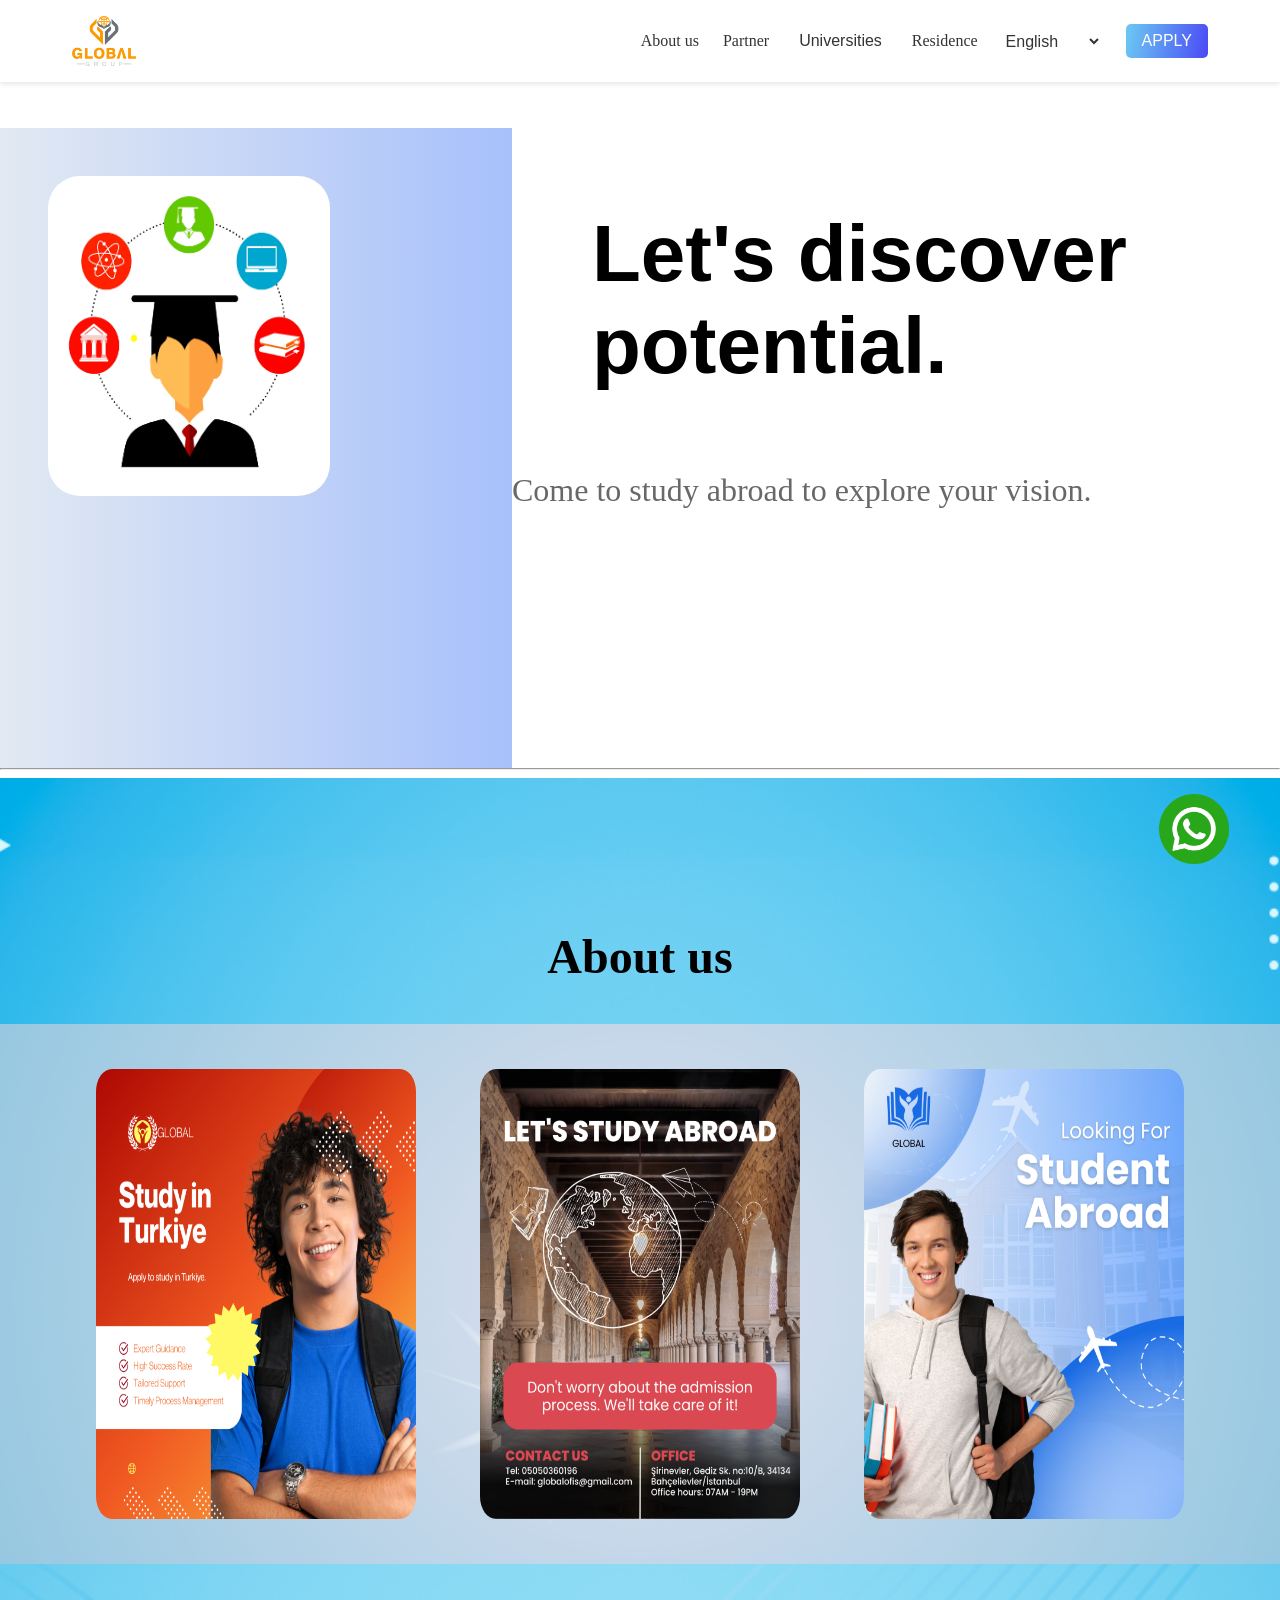
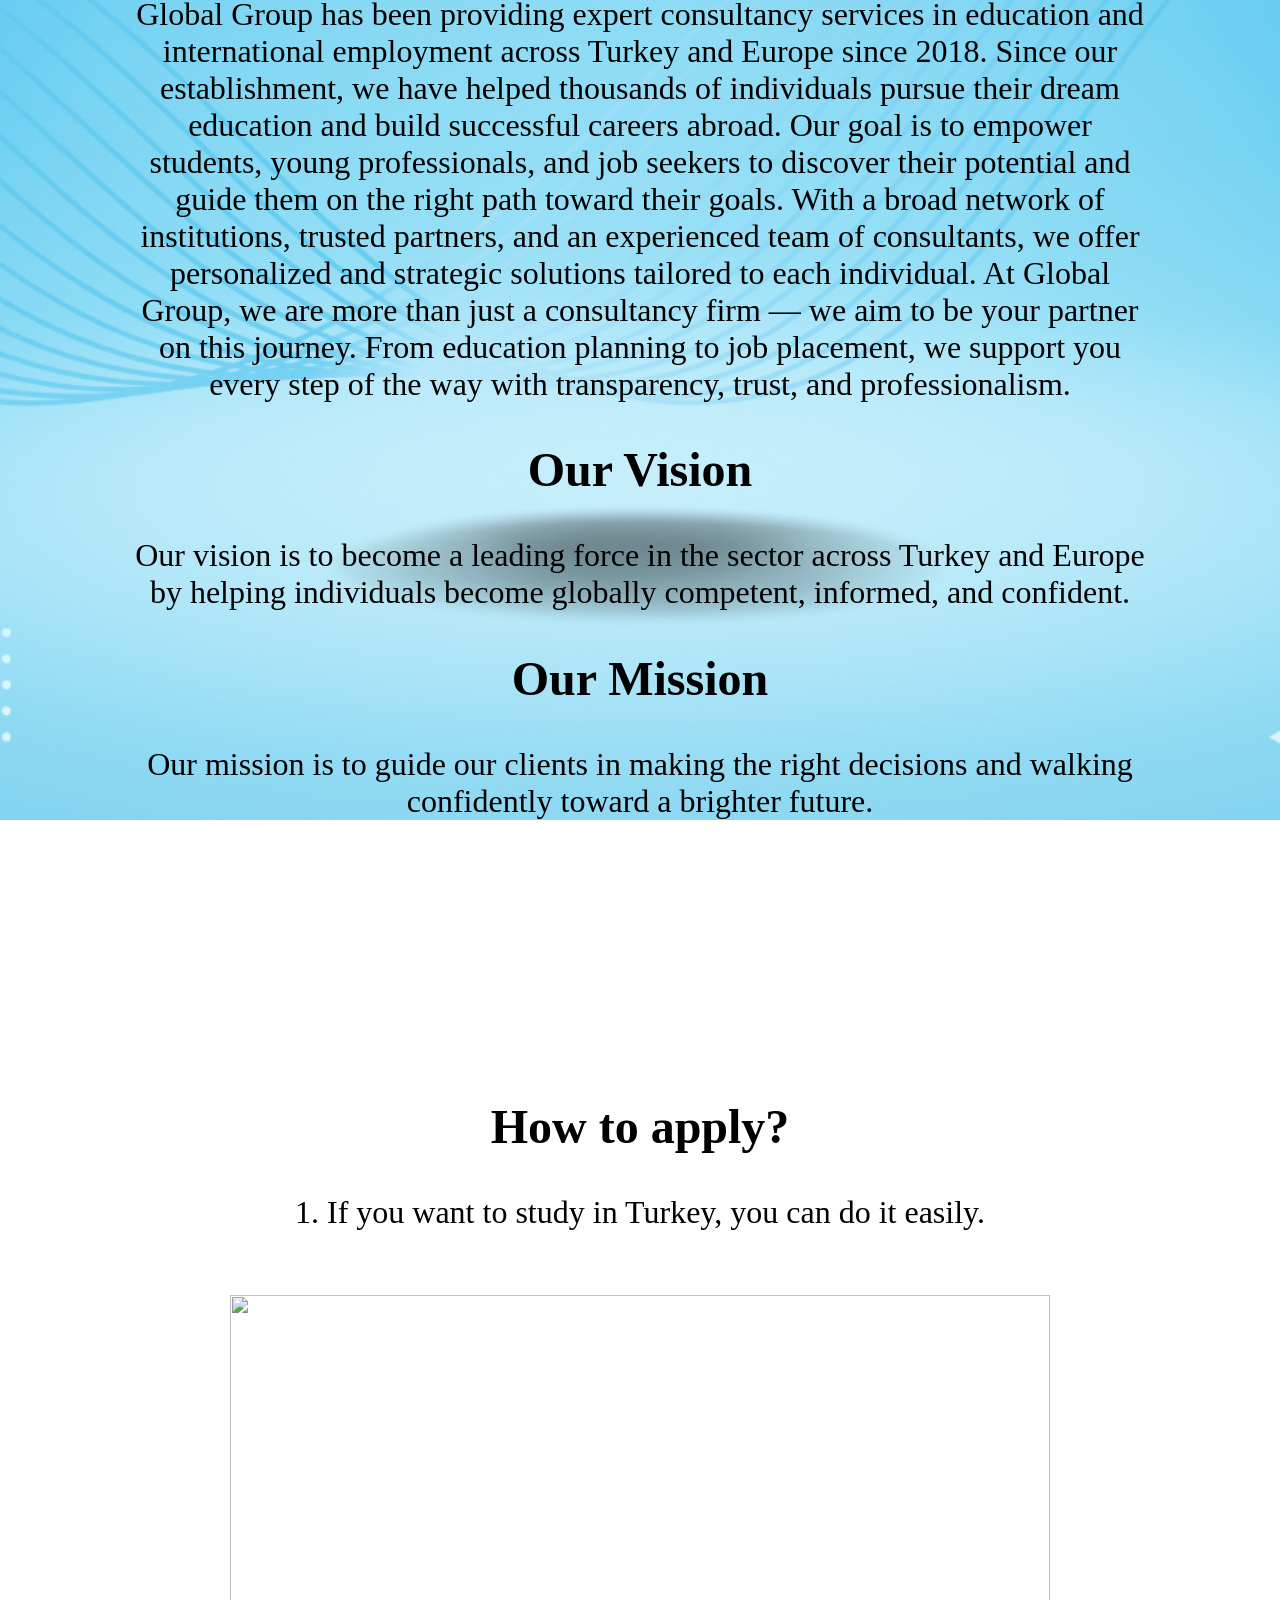
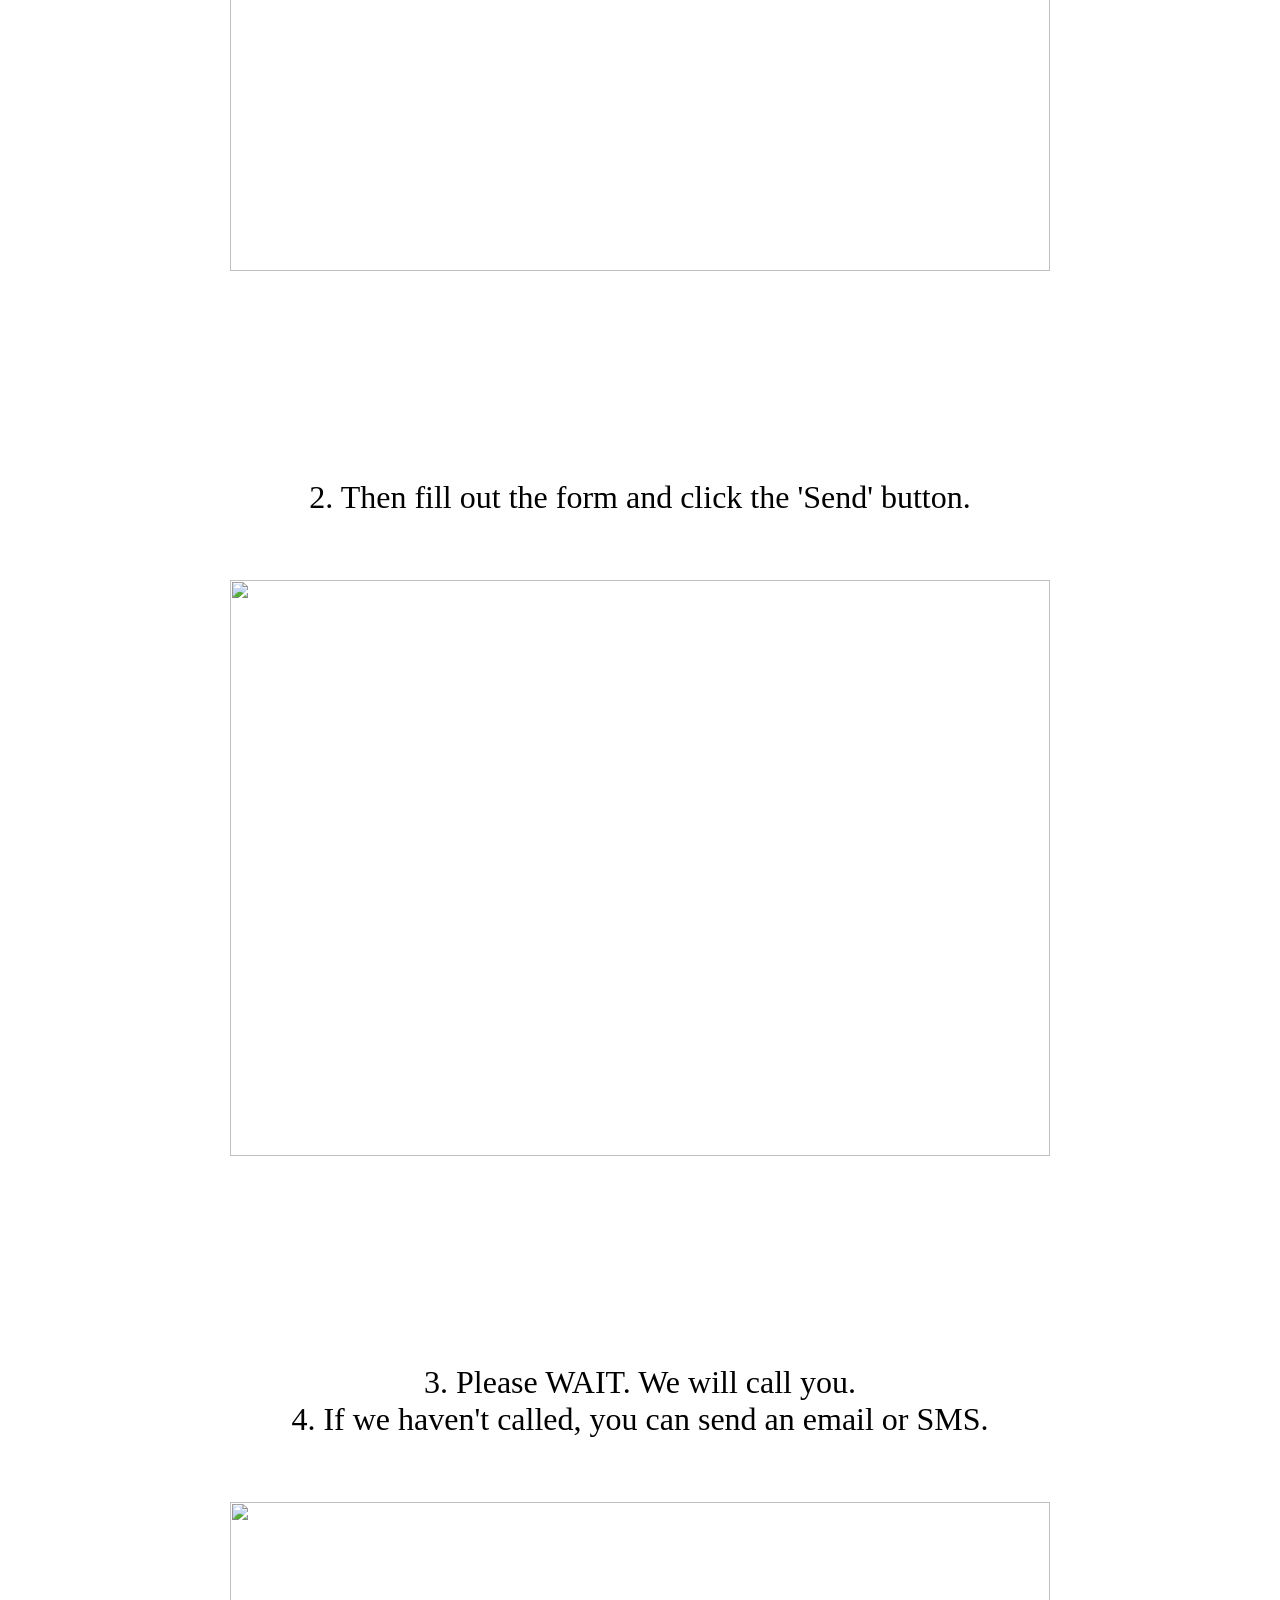
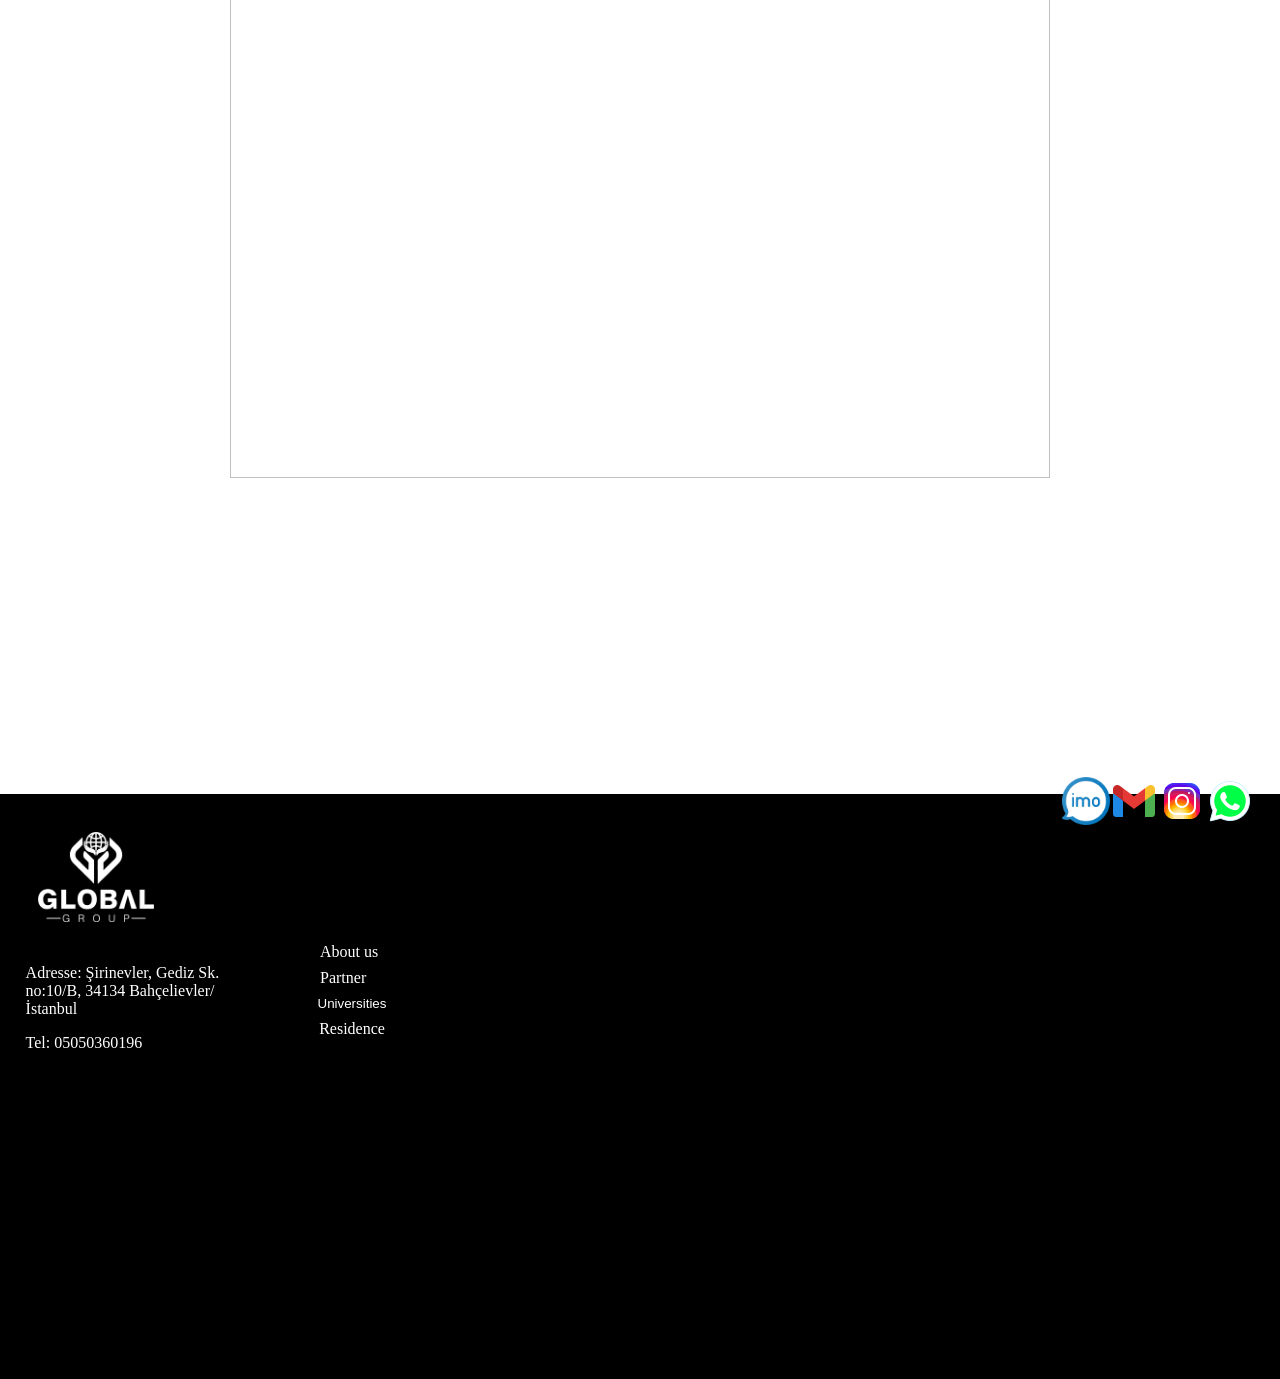
==== index.html @ 221c9076 "Add files via upload" ====
<!DOCTYPE HTML5>
<html>
    <head>
        <meta charset="utf-8">
        <meta name="author" content="JELALLETDIN">
        <meta name="description" content="Turkdaki okuwlar">
        <meta name="keywords" content="Turkdaki okuwlar. tassyklanyan okuwlar">
        <meta name="viewport" content="width=device-width, initial-scale=1.0">
       <title> GLOBAL</title>
       <link rel="icon" type="image/jpg" href="RENKLİ.png">
       <link rel="stylesheet" href="index.css">
        <style>
            
        </style>
</head>
<body>
    <nav>
        <div class="nav-container">
            <div class="logo">
                <a href="index.html"><img src="RENKLİ.png" alt="Logo"></a>
            </div>
            <button class="menu-toggle" onclick="toggleMenu()">&#9776;</button>
            <div class="nav-links" id="navLinks">
                <a href="#aboutUs" data-i18n="about">About us</a>
                <a href="partner.html" data-i18n="partner">Partner</a>

                <div class="dropdown">
                    <button id="uniButton" data-i18n="Universities">Universities</button>
                    <div class="content">
                       <a href="uniler.html" id="uni" data-i18n="all">ALL</a>
                  <a href="approvedUni.html" id="uni" data-i18n="approvedUni">Approved University</a>  
                    </div>
                  
                </div>
                



                <a href="ikamet.html" data-i18n="residence">Residence</a>
                <select id="langs">
                    <option value="en" >English</option>
                    <option value="ru">Русский</option>
                    <option value="tu">Turkmençe</option>
                    <option value="tr">Türkçe</option>
                </select>
                <a href="dannyyknopka.html"><button class="button" data-i18n="apply">APPLY</button></a>
            </div>
        </div>
    </nav>
        <main>
            <div id="article">
                <img src="52355.png" alt="" id="photoArticle">
            </div> 
            <div id="aside">
                <h2 id="mainText" data-i18n="mainText">Let's   discover potential. </h2>
                <p id="mainP" data-i18n="mainP">Come to  study abroad  to explore your vision.  </p>
            </div>
            
            <hr >
            <section id="aboutUs">
                <br><br><br>
                
           <p><h1 data-i18n="about">About us</h1></p>
          <div class="fotoDiv">
            <img src="aboutF.png"alt="aboutF" class="aboutF" id="aboutF1">
            <img src="MainF.png" alt="aboutF" class="aboutF" id="aboutF2">
            <img src="aboutF2.png" alt="aboutF" class="aboutF" id="aboutF3">
        
        </div> 
              
        <div style="margin-left: 10%; margin-right: 10%;" id="calibri" >
            <p data-i18n="aboutT">Global Group has been providing expert consultancy services in education and international employment across Turkey and Europe since 2018. Since our establishment, we have helped thousands of individuals pursue their dream education and build successful careers abroad.

            Our goal is to empower students, young professionals, and job seekers to discover their potential and guide them on the right path toward their goals. With a broad network of institutions, trusted partners, and an experienced team of consultants, we offer personalized and strategic solutions tailored to each individual.
            
            At Global Group, we are more than just a consultancy firm — we aim to be your partner on this journey. From education planning to job placement, we support you every step of the way with transparency, trust, and professionalism.  
                </p> 
                 <p><h1 data-i18n="vision">Our Vision</h1></p>
                  <p data-i18n="visionT">Our vision is to become a leading force in the sector across Turkey and Europe by helping individuals become globally competent, informed, and confident.</p>
                  <p><h1 data-i18n="mission">Our Mission</h1></p>
                 <p data-i18n="missionT"> Our mission is to guide our clients in making the right decisions and walking confidently toward a brighter future.</p>
        </div>
    
            </section>

            <section id="How">
                <br><br><br>
                <p><h1 data-i18n="How">How to apply?</h1></p>
                   
             <div >
                <h7 style="margin-left: 10%; margin-right: 10%;" data-i18n="HowH1">1. If you want to study in Turkey, you can do it easily. </h7>
                    <img src="Снимок экрана (145).png" alt="" class="howImages">
                    <h7 style="margin-left: 10%; margin-right: 10%;" data-i18n="HowH3">2. After you need to fill the blank, and click the button "Send".</h7>
                    <img src="Снимок экрана (146).png" alt="" class="howImages">
                    <h7 style="margin-left: 10%; margin-right: 10%;" data-i18n="HowH4">3. After please WAIT. We will call.</h7>
                   <br> <h7 style="margin-left: 10%; margin-right: 10%;" data-i18n="HowH5">4. If we have not called you can send an email or sms.</h7>
                    <img src="Снимок экрана (147).png" alt="" class="howImages">
        </div>
         
                 </section>


         
            <a href="https://wa.me/+905520938903" class="whatsapp"><img src="whatsapp.png" alt="whatsapp"></a>    
        </main>
        <br><br><br><br><br><br>

        <footer>
            <div id="footerDiv">
                <img src="BEYAZ.png" alt="logo" id="akLogo">
                <span id="footerAdres">
                   <p data-i18n="adresse">Adresse: Şirinevler, Gediz Sk. no:10/B, 34134 Bahçelievler/İstanbul</p> 
                  Tel: 05050360196
                </span>

                <span id="footerSpan">

                    <a href="#aboutUs" class="footera" data-i18n="about">About us</a>
                    <a href="partner.html" class="footera" data-i18n="partner">Partner</a>

                    <div class="dropdown2">
                    <button id="uniButton2" data-i18n="Universities">Universities</button>
                    <div class="content2">
                       <a href="uniler.html" id="uni2" data-i18n="all"> ALL</a>
                       <br>
                  <a href="approvedUni.html" id="uni2" data-i18n="approvedUni"> Approved Uni</a>  
                    </div>
                  
                </div>
                

                <a href="ikamet.html" data-i18n="residence" id="ikamet">Residence</a>
                </span>

                
                
                <span id="swyaz">
                   <a href="https://imo.onelink.me/1MBm?pid=QR_code&af_dp=imo%3A%2F%2Fprofile.user%2FAAAAAAAAAAAAAAAAAAAAAKFSjQjITo5U5541v7slnnhxY-oopTs0f9M8zmaS2qv-%2Fscene_qr_code/qr_code_link"><img src="imo.png" alt="imo" id="imo"></a> 
                   <a href="mailto:globalgroupofis@gmail.com"><img src="icons8-gmail-48.png" alt="gmail">  </a>  
                    <a href="https://www.instagram.com/berjanow"><img src="icons8-instagram-48.png" alt="instagram"></a> 
                     <a href="https://wa.me/+905520938903"><img src="icons8-whatsapp-48.png" alt="whatsapp"></a>
   
                </span>
   
            </div>
                
            
        </footer> 
 
        <script>
            function toggleMenu() {
                document.getElementById('navLinks').classList.toggle('show');
            }
        </script>
        <script>
            // ✅ Dropdown menu работает на телефоне и ПК
            
            // Главное меню
            function toggleMenu() {
              document.getElementById('navLinks').classList.toggle('show');
            }
            
            // Университеты в header
            const uniButton = document.getElementById("uniButton");
            const uniContent = document.querySelector(".dropdown .content");
            
            uniButton.addEventListener("click", function (e) {
              e.stopPropagation(); // не закрывать сразу
              uniContent.classList.toggle("show");
              uniButton.querySelector(".arrow").classList.toggle("rotated");
            });
            
            document.addEventListener("click", function (e) {
              if (!e.target.closest(".dropdown")) {
                uniContent.classList.remove("show");
                uniButton.querySelector(".arrow").classList.remove("rotated");
              }
            });
            
            // Университеты в footer
            const uniButton2 = document.getElementById("uniButton2");
            const uniContent2 = document.querySelector(".dropdown2 .content2");
            
            uniButton2.addEventListener("click", function (e) {
              e.stopPropagation();
              uniContent2.classList.toggle("show");
              uniButton2.querySelector(".arrow").classList.toggle("rotated");
            });
            
            document.addEventListener("click", function (e) {
              if (!e.target.closest(".dropdown2")) {
                uniContent2.classList.remove("show");
                uniButton2.querySelector(".arrow").classList.remove("rotated");
              }
            });
            </script>
        
        <script src="index.js"></script>

       
    </body>
</html>
---- index.css ----
*{
    box-sizing: border-box;
}
html{
    scroll-behavior:initial;
}

body{
    margin: 0;
    padding: 0;
    background-color: hsl(0, 0%, 100%);
   
}

                            /*HEADER*/
header{
    width: 30%;
    height: 15%;
    float: left;
    color: black;
    padding-top: 0;
}   
.headerdiv{
    width: 30%;
    padding: 1em;
    float: left;
    height: 100%;
}
#logoR{
    height: 100%;
    width: 50%;
    margin-left:  5%;
}

.headerdiv a{
    color: black;
    text-decoration: none;
    font-weight: 600;
    cursor: alias;
}

/*NAV*/
nav {
    position: fixed;
    top: 0;
    width: 100%;
    z-index: 1000;
    background-color: white;
    box-shadow: 0 2px 5px rgba(0,0,0,0.1);
}.nav-container {
display: flex;
justify-content: space-between;
align-items: center;
padding: 1em 2em;
max-width: 1200px;
margin: auto;
}

.logo img {
height: 50px;
}

.nav-links {
display: flex;
align-items: center;
gap: 1.5em;

}
                           
.nav-links :hover{
text-decoration: underline;
    font-weight: 600;
    cursor: pointer;
    color: black;
                        }
                    
.nav-links a, .nav-links select, .nav-links button {
font-size: 1em;
font-weight: 500;
text-decoration: none;
background: none;
border: none;
cursor: pointer;
color: #333;
}
                    
.nav-links .button {
padding: 0.5em 1em;
background: linear-gradient(100deg, #6bcaf3, #4a4af5);
color: white;
border-radius: 5px;
transition: all .5s linear;
}
.nav-links .button:hover{
  transform: scale(1.1);
  background:linear-gradient(100deg, hsl(130, 96%, 74%), hsl(120, 95%, 62%));
  
}
                    
.menu-toggle {
display: none;
font-size: 2em;
background: none;
border: none;
cursor: pointer;

}
 
.navdiv{
    width: 70%;
    padding: 2%;
    padding-top: 1%;
    float: left;
    height: 100%;
} 
.dropdonw{
    display:inline-block;
   
}
.dropdown:hover{
    text-decoration: underline;
    font-weight: 600;
    cursor: pointer;
    color: black;
}
.content{
   display: none;
    background-color: #000000a5;
    text-align: center;
    gap: 10px;
    position: absolute;
    left: 0;

    font-family: 'Gill Sans', 'Gill Sans MT', Calibri, 'Trebuchet MS', sans-serif;
    padding: 2vh;
   
   width: 100vw; 
}
.dropdown:hover .content{
    display: flex;
    flex-direction: column;
}

#uni{
    color: hsl(0, 0%, 100%);
    text-decoration: none;
}
#uni:hover{
    background-color: #333;
  }
  
#langs{
    text-decoration: none;
    border: 0;
    background-color: white;
  
}



 


                        /*MAIN*/
main{
    padding-top: 10%;
   
}
#article{
    background:linear-gradient(90deg, hsl(215, 41%, 92%), hsl(222, 91%, 82%));
width:40%;
    height:40em;
   border-style: solid;
   border: 1px;
   float: left;  
   animation-name:slideRight;
   animation-duration: 1.5s;
}
@keyframes slideRight{
    from{transform: translateX(-95%);}
}
#photoArticle{
    width: 55%;
    height: 50%;
    margin: 3em;
    border-radius: 2em;
}




#aside{
    width: 60%;
    height: 40em;
    border-style: solid;
    border: 1px;
    float: left;
    animation-name:slideLeft;
    animation-duration: 1.5s;
}
@keyframes slideLeft{
    from{transform: translateX(95%);}
}
#mainText{
    font-family:Arial, Helvetica, sans-serif;
    font-weight:bolder;
    font-size: 5em;
    margin: 1em;

}
#mainP{
      font-size: 2em;
   
    color: rgb(105, 104, 104);
}
#aboutUs{
    font-size:xx-large;
    font-weight: bolder;
    text-align: center;
     background-image: url('divArka.png');
  background-size: cover;
  background-repeat: no-repeat;
  background-position: center;

    
 
}

.fotoDiv{
  display: flex;
  flex-direction: row;
  width: 100%;
  height: 60vh;
  justify-content: center;
  align-items: center;
  gap: 5%;
  background-image: url('divFArka.png');
  background-size: cover;
  background-repeat: no-repeat;
  background-position: center;

}
.aboutF{
  width: 25%;
  height: 50vh;
  border-radius: 5%;
  animation: foto ease;
  animation-timeline: view();
  animation-range:entry 0% cover 28%;
  animation-iteration-count: 1;
  
}
@keyframes foto{
  0%{
    opacity: 0;
    transform:scale(0.5);
  }
  33%{
    opacity: 0.2;
    transform: scale(0.65);
  }
  67%{
    opacity: 0.45;
    transform: scale(0.75);
  }
  100%{
    opacity: 1;
    transform: scale(1);
  }
}


#calibri{
    font-family:Calibri;
    font-weight: 300;
}
#How{
   
    font-size:xx-large;
    font-weight: bolder;
    text-align: center;
    margin-top: 10%; 
    font-family:Calibri;
    font-weight: 300;

}
.howImages{
    margin: 5%;
    width: 80%;
   
}
.whatsapp{
    position: fixed;
    bottom: 4%;
    right: 4%;
    z-index: 999;
    cursor: pointer;
    font-size: xx-large;
    
}
.whatsapp img{
    width: 70px;
    height: 70px;
}

/*FOOTER*/
footer{
    background-color: hsl(0, 0%, 0%);
   min-height: 65vh;
  }
  #footerDiv{
     height: 40vh;
     display: flex;
     flex-direction: column;
  }
  
  #akLogo{
     width: 9%;
     height: 30%;
     margin-top: 3%;
     margin-left: 3%;
    
  }
  #footerAdres{
     display:flex;
     flex-direction: column;
     color: white;
     width: 20vw;
     padding: 2%;
     height: 20vh;
  }
  #footerSpan{
     width: 15vw;
     display: flex;
     flex-direction: column;
     gap: 8px;
     align-items: center;
     position: relative;
     left: 30vw;
     bottom: 15vh;
  }
  .footera{
    color: white;
    text-decoration: none;
    width: 25vw;
    display: block;
  }
  .footera:hover{
     text-decoration: underline;
  }
  .dropdonw2{
    display:inline-block;
   
}
.dropdown2:hover{
    text-decoration: underline;
    font-weight: 600;
    cursor: pointer;
    color: black;
}
.content2{
  display: none;
  background-color: hsl(0, 0%, 100%);
  text-align: center;
  gap: 10px;
  position: absolute;
  left: -30vw;
  font-family: 'Gill Sans', 'Gill Sans MT', Calibri, 'Trebuchet MS', sans-serif;
  padding: 2vh;
 
 width: 100vw; 
}
.dropdown2:hover .content2{
    display: flex;
    flex-direction: column;
}

#uni2{
    color: hsl(0, 0%, 0%);
    text-decoration: none;
}
#uni2:hover{
    font-weight: 400;
    background-color: #797676;
}
#uniButton2{
    background-color: hsl(0, 0%, 0%);
    border-style: none;
    color: hsl(0, 0%, 100%);
    position: relative;
    right: 10vw;
}

#ikamet{
  position: relative;
  right: 10vw;
  color: hsl(0, 0%, 100%);
  text-decoration: none;
}
#ikamet:hover{
  text-decoration: underline;
}
  #swyaz{
    display: flex;
    justify-content: space-around;
    justify-content:end;
    margin-right: 2%;
    margin-bottom: 2%;
    position: relative;
    bottom:110%;
  }
  #swyaz a:hover{
    background-color: hsl(258, 87%, 97%);
  }
  #imo{
    width: 48px;
    height: 48px;
  }
  





 @media (max-width: 768px) {
    .menu-toggle {
        display: block;
    }

    .nav-links {
        display: none;
        position: absolute;
        top: 100%;
        left: 0;
        width: 100%;
        background: white;
        flex-direction: column;
        align-items: center;
        gap: 1em;
        padding: 1em 0;
        box-shadow: 0 4px 10px rgba(0,0,0,0.1);
    }

    .nav-links.show {
        display: flex;
    }
    .arrow {
        display: inline-block;
        margin-left: 0.5em;
        transition: transform 0.3s ease;
      }
      
      .arrow.rotated {
        transform: rotate(180deg);
      }
      
      /* Анимация выпадения */
      .dropdown .content,
      .dropdown2 .content2 {
        transition: all 0.3s ease;
        transform-origin: top;
      }
      
      .dropdown .content.show,
      .dropdown2 .content2.show {
        display: block;
        transform: scaleY(1);
      }
      /* Стиль выпадающего блока */
      .dropdown .content,
      .dropdown2 .content2 {
        background: rgb(143, 143, 143);
        border-radius: 8px;
        box-shadow: 0 4px 12px rgba(0, 0, 0, 0.1);
       
        padding: 0.5em 1em;
        width: 100%;
        max-width: 300px;
        text-align: left;
        position: relative;
        left: 7vw;
        text-decoration: none;
      }
    
    /* Стили для ссылок внутри выпадающего блока */
    .dropdown .content a,
    .dropdown2 .content2 a {
      display: block;
      padding: 0.5em 0;
      color: #010101;
      text-decoration: none;
      font-weight: 500;
    
    }
    
    .dropdown .content a:hover,
    .dropdown2 .content2 a:hover {
      color: #0066cc;
       background-color: #626262;
    }
    
    /* Иконка стрелки */
    .arrow {
      margin-left: 0.5em;
      transition: transform 0.3s ease;
    }
    
    .arrow.rotated {
      transform: rotate(180deg);
    }
    #uniButton2{
      position: relative;
      left:0vw;
    }
    


/*MAIN*/
main {
    padding-top: 25%;
  }

  #article, #aside {
    width: 100%;
    height: auto;
    float: none;
  }

  #photoArticle {
    width: 80%;
    height: auto;
    margin: 1em auto;
  }

  #mainText {
    font-size: 2em;
    text-align: center;
  }

  #mainP {
    font-size: 1.2em;
    padding: 0 1em;
    text-align: center;
  }

  .fotoDiv{
    display: flex;
    flex-direction: column;
    height:  60vh;
    
  }
  #aboutF2{
    height: 50vh;
    width: 70vw;
  }
  #aboutF1{
    display: none;
  }
  #aboutF3{
    display: none;
  }

  .howImages {
    width: 100%;
    height: auto;
  }
 #ikamet{
    position: relative;
    left: 0;
    
  }
  #ikamet:hover{
    text-decoration: underline;
  }

  #footerDiv { height: auto; display: flex; flex-direction: column; align-items: center; text-align: center; }

  #akLogo { width: 40%; height: auto; margin: 0 auto; }
  
  #footerAdres, #footerSpan { width: 100%; text-align: center; position: static; padding: 0; }
  
  .footera { color: white; text-decoration: none; display: block; padding: 0.5em; }
 
  .footera:hover { text-decoration: underline; }
  
  #swyaz { display: flex; flex-direction: row; justify-content: center; align-items: center; flex-wrap: wrap; gap: 1em; margin-top: 1em; }
  
  #imo { width: 48px; height: 48px; }
  
  .whatsapp img { width: 50px; height: 50px; } 
                                           
 }
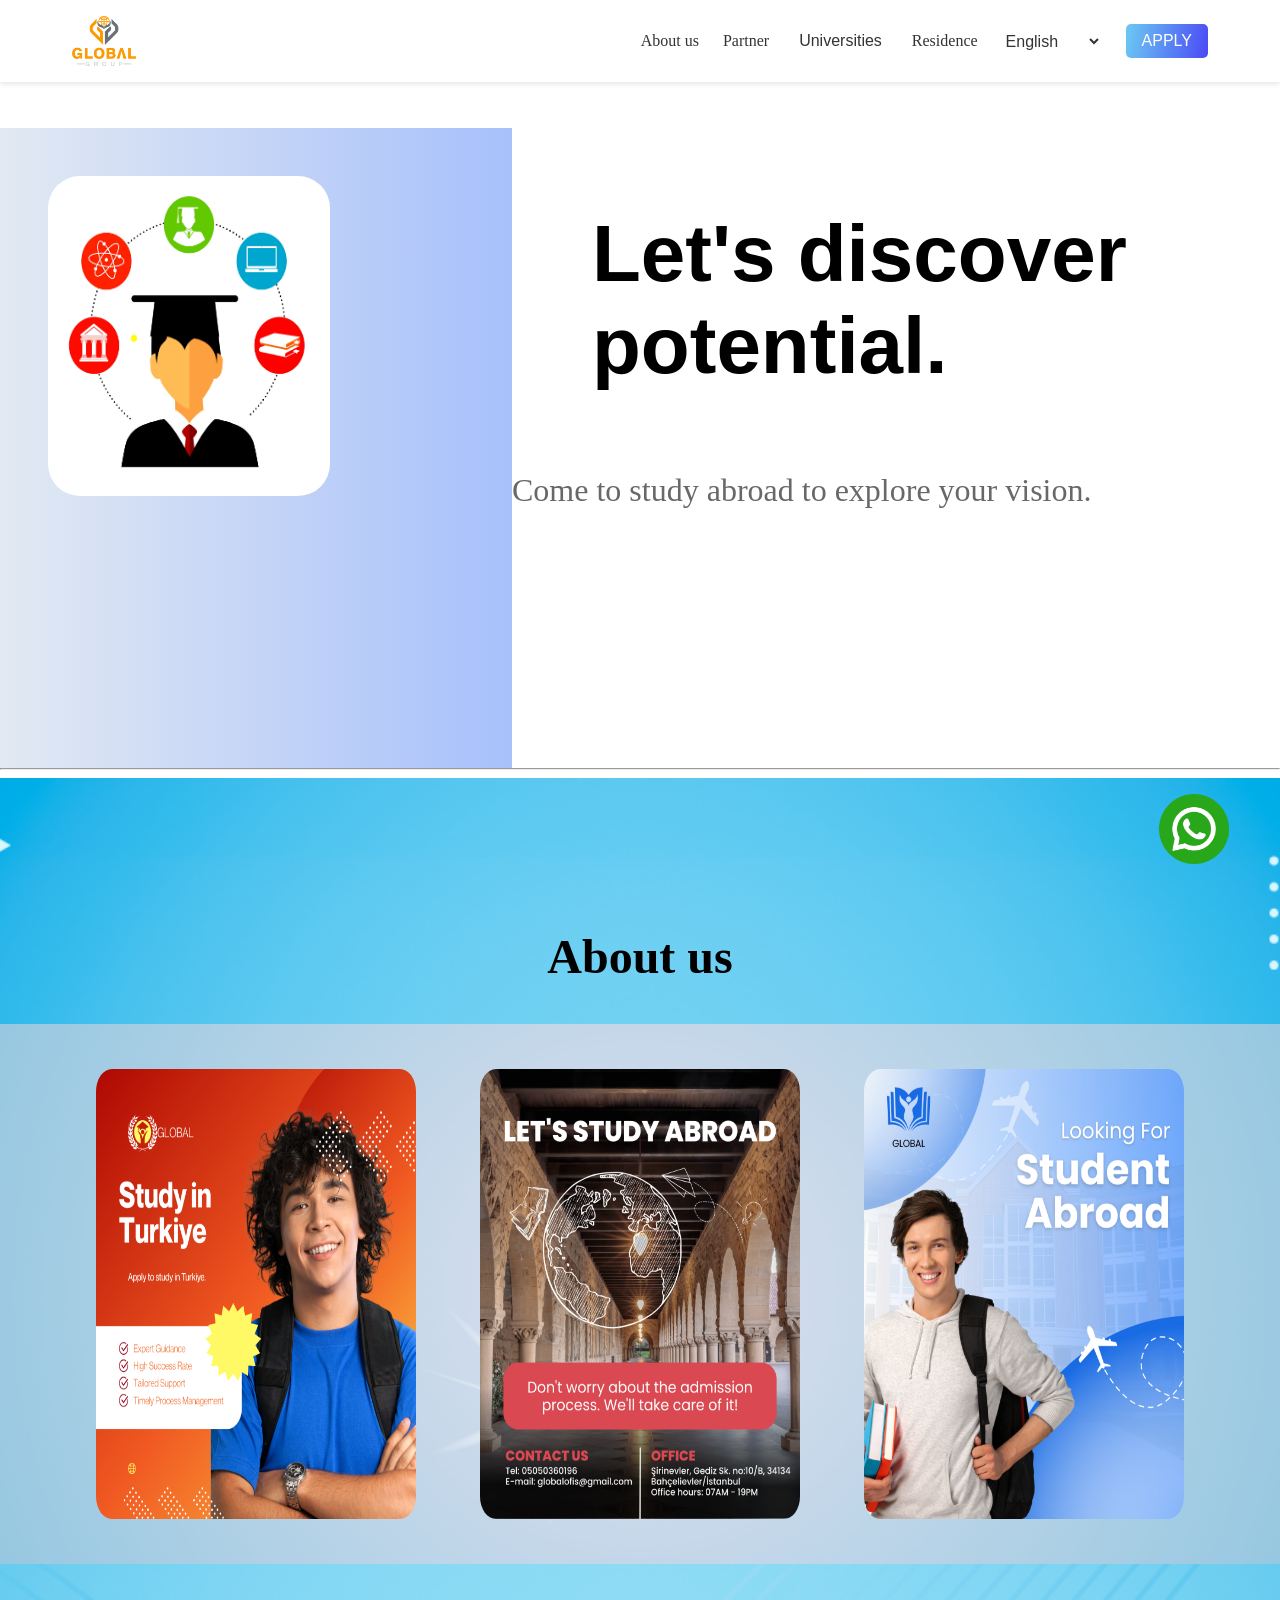
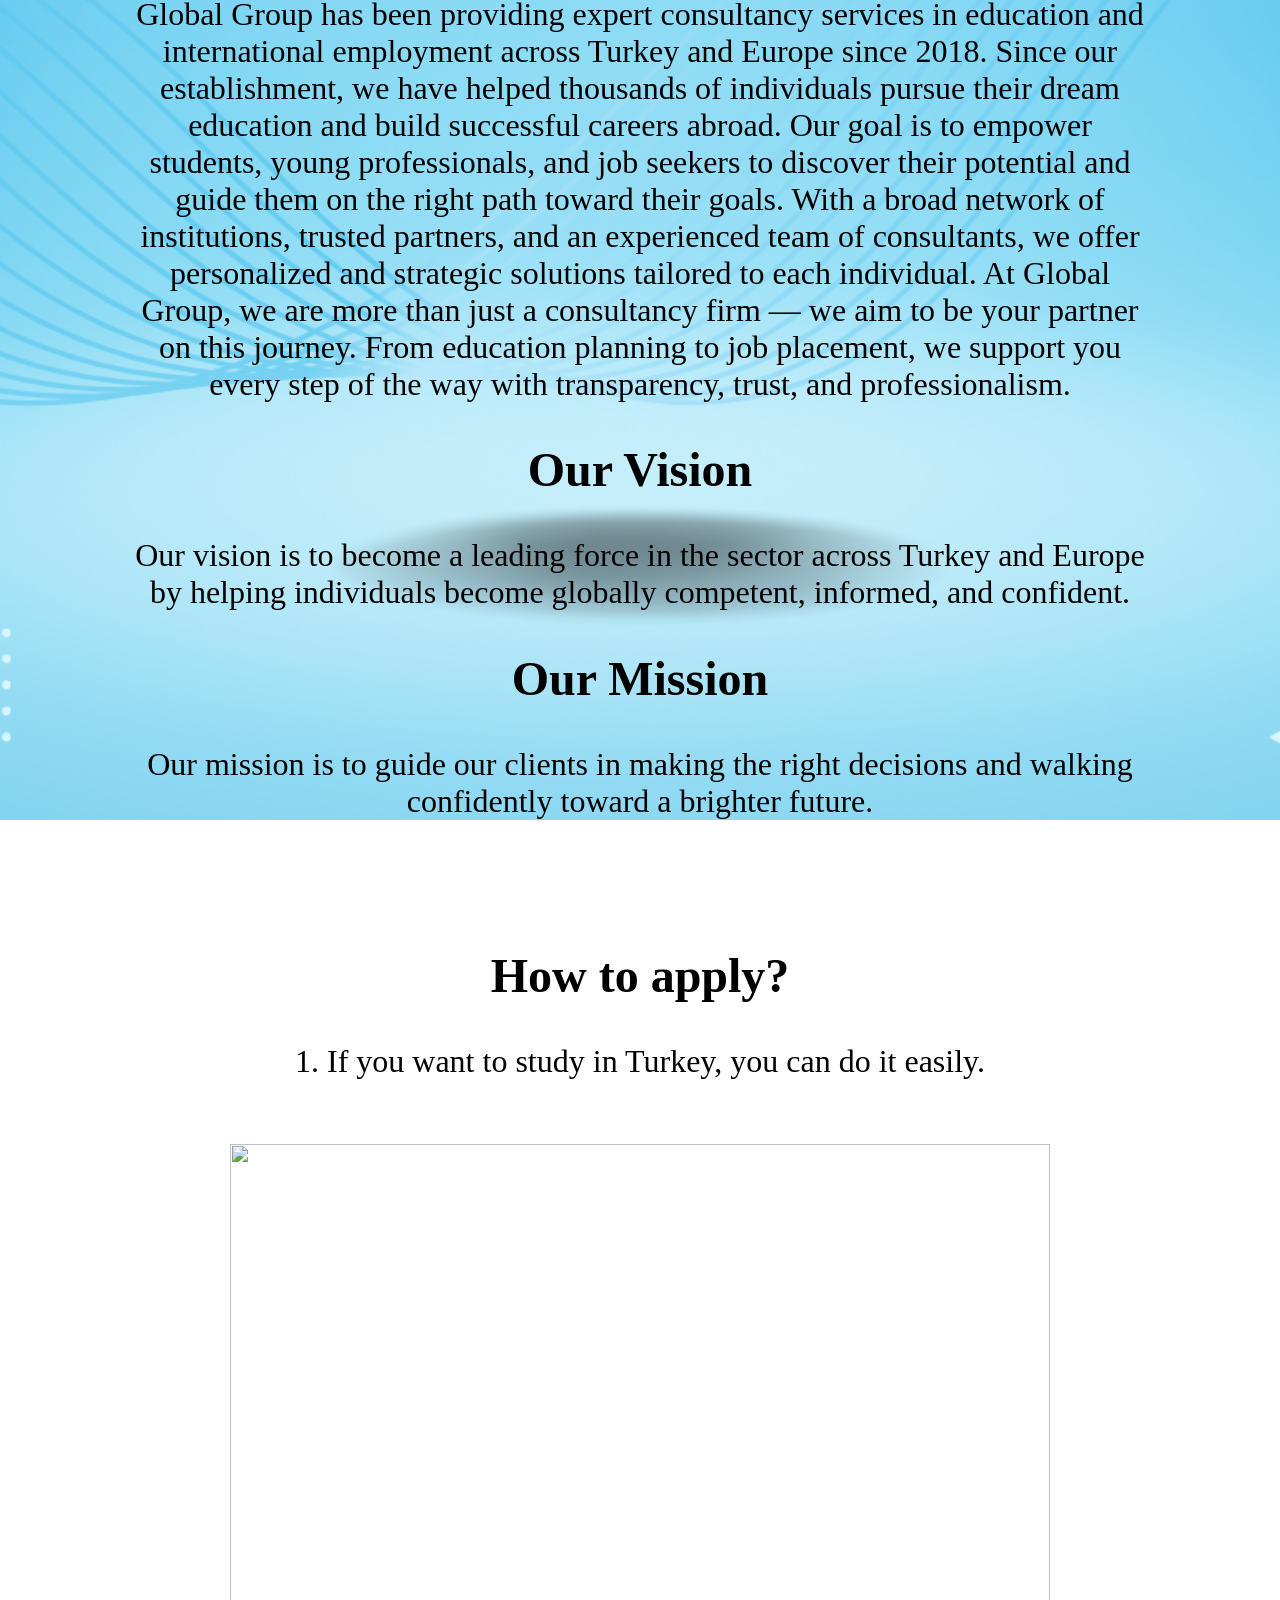
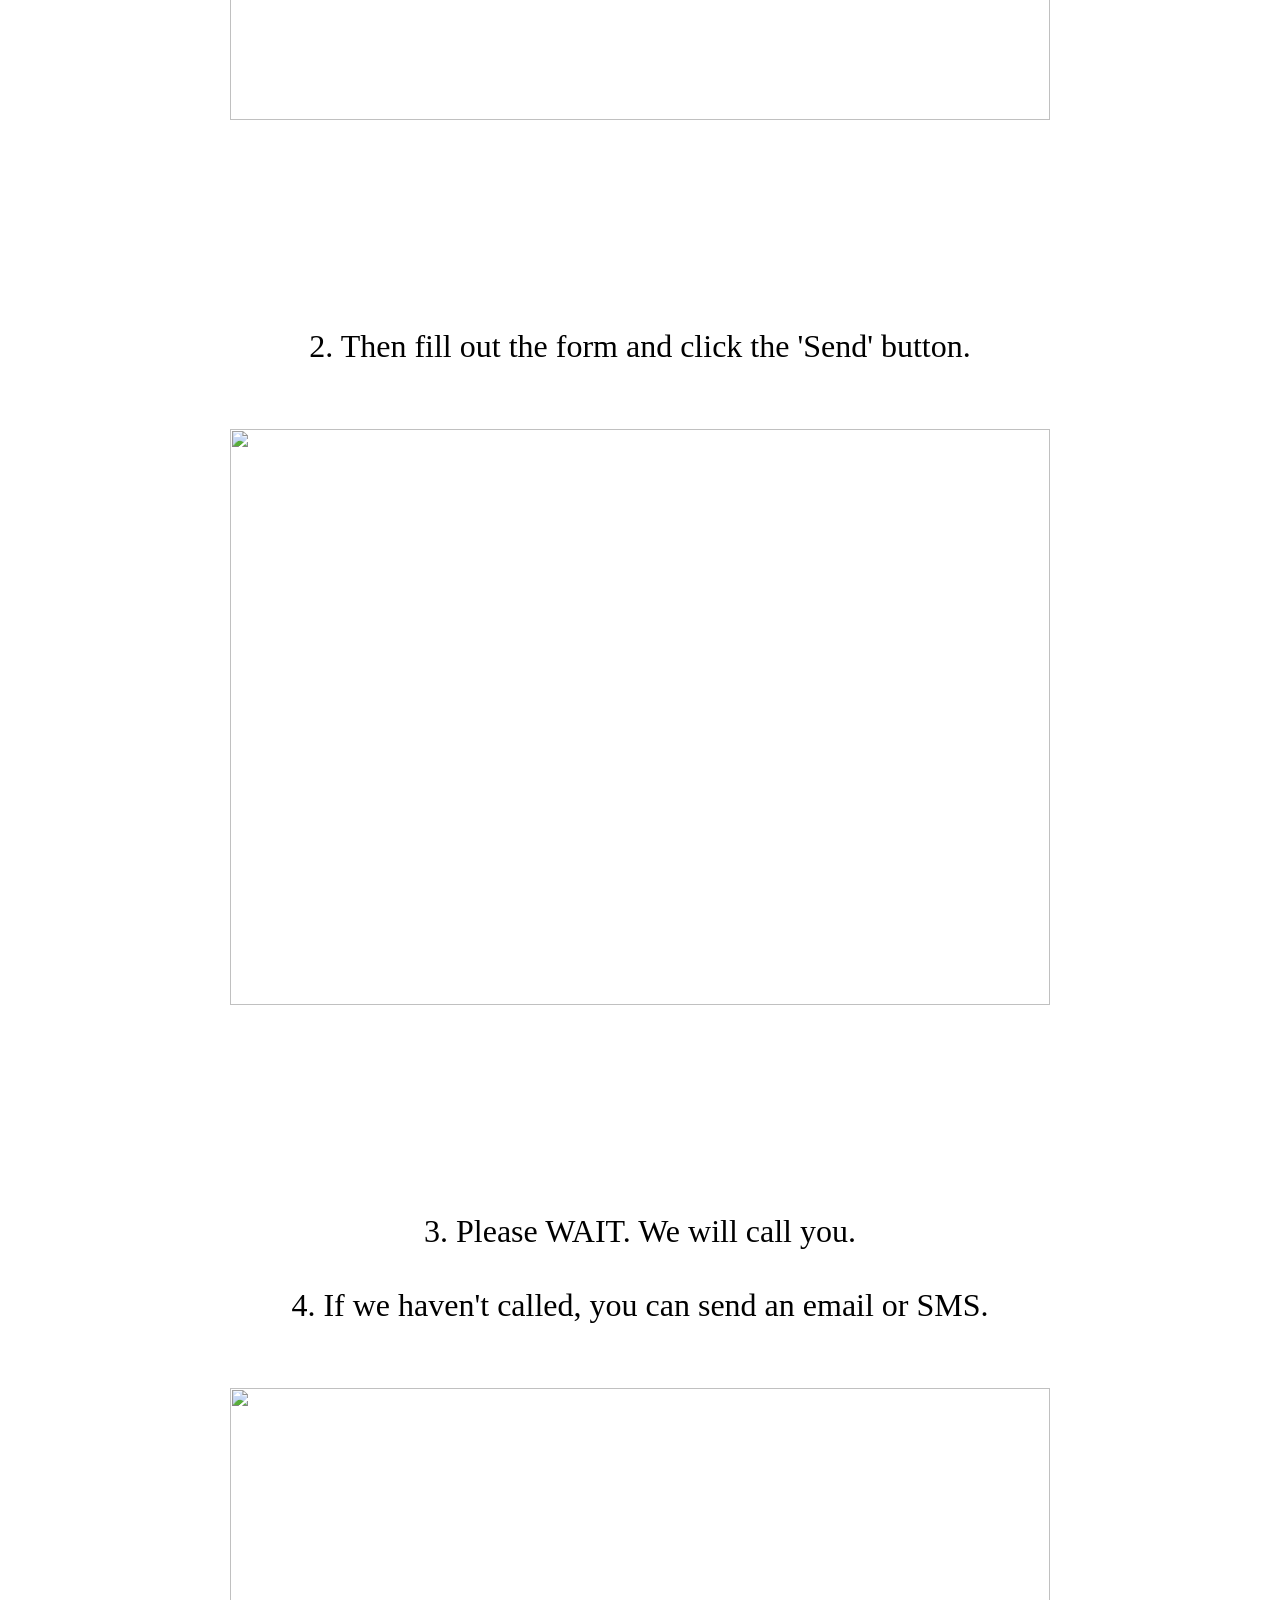
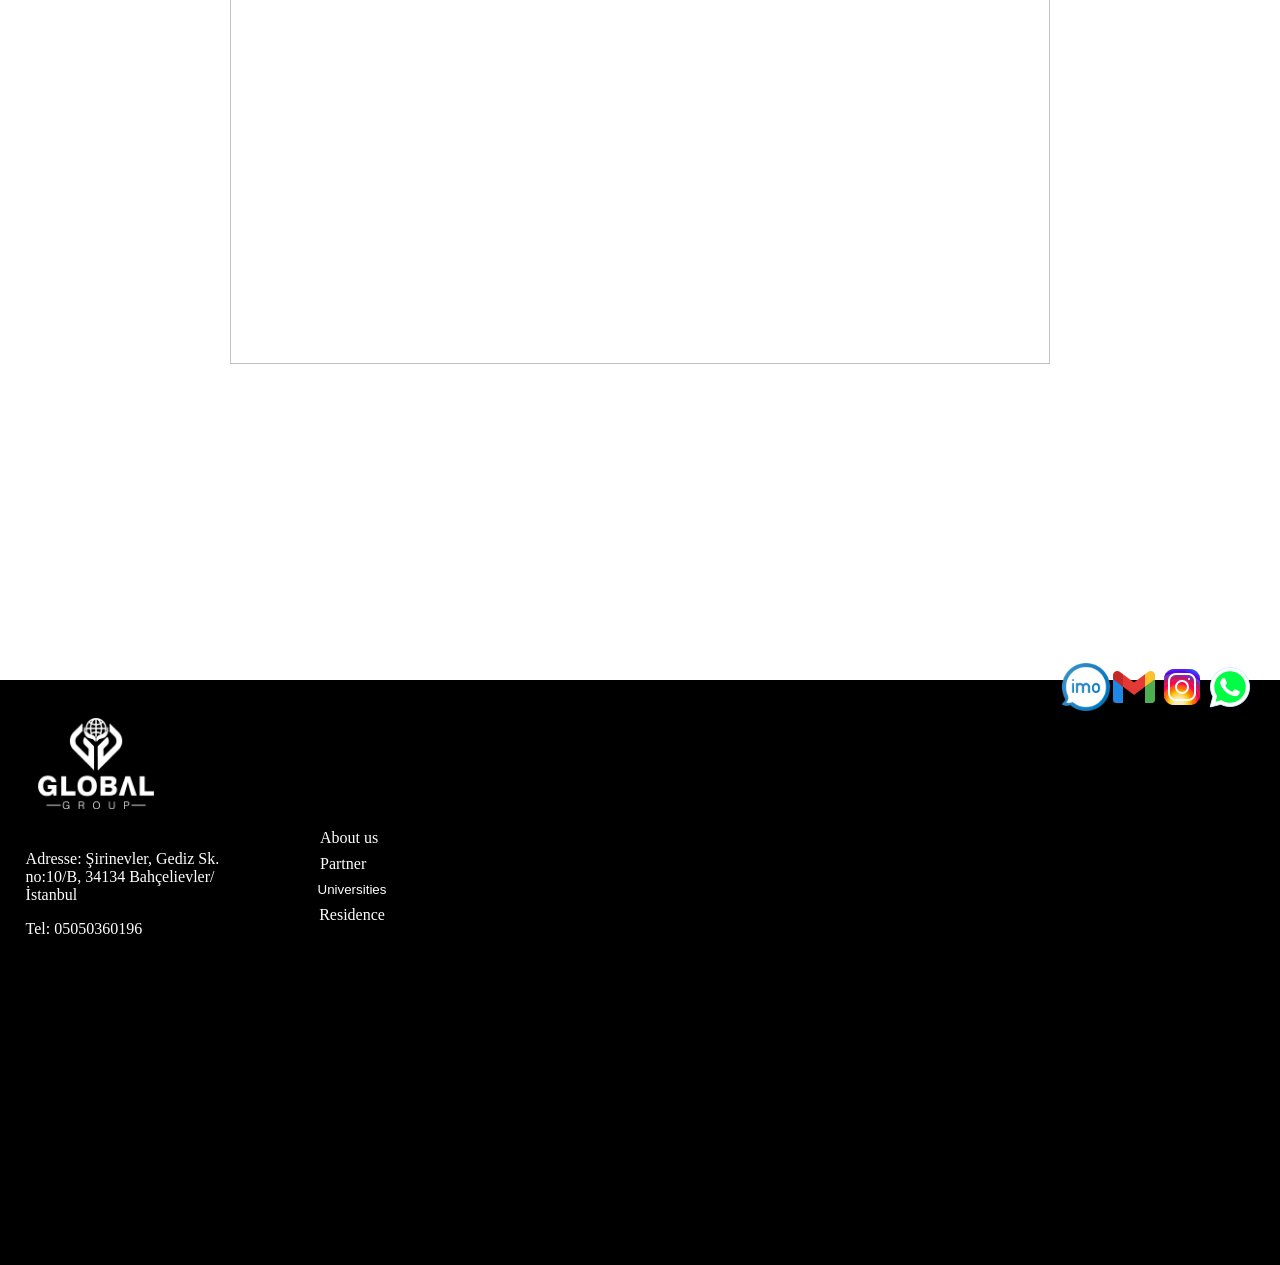
==== commit 41d03c11: "Update index.html" ====
--- a/index.html
+++ b/index.html
@@ -84,16 +84,16 @@
             </section>
 
             <section id="How">
-                <br><br><br>
+               
                 <p><h1 data-i18n="How">How to apply?</h1></p>
                    
              <div >
-                <h7 style="margin-left: 10%; margin-right: 10%;" data-i18n="HowH1">1. If you want to study in Turkey, you can do it easily. </h7>
+                <h7 id="h7" data-i18n="HowH1">1. If you want to study in Turkey, you can do it easily. </h7>
                     <img src="Снимок экрана (145).png" alt="" class="howImages">
-                    <h7 style="margin-left: 10%; margin-right: 10%;" data-i18n="HowH3">2. After you need to fill the blank, and click the button "Send".</h7>
+                    <h7 id="h7" data-i18n="HowH3">2. After you need to fill the blank, and click the button "Send".</h7>
                     <img src="Снимок экрана (146).png" alt="" class="howImages">
-                    <h7 style="margin-left: 10%; margin-right: 10%;" data-i18n="HowH4">3. After please WAIT. We will call.</h7>
-                   <br> <h7 style="margin-left: 10%; margin-right: 10%;" data-i18n="HowH5">4. If we have not called you can send an email or sms.</h7>
+                    <h7 id="h7" data-i18n="HowH4">3. After please WAIT. We will call.</h7>
+                   <br> <h7  id="h7" data-i18n="HowH5">4. If we have not called you can send an email or sms.</h7>
                     <img src="Снимок экрана (147).png" alt="" class="howImages">
         </div>
          
@@ -199,4 +199,4 @@
 
        
     </body>
-</html>+</html>
--- a/index.css
+++ b/index.css
@@ -1,52 +1,52 @@
 *{
-    box-sizing: border-box;
+  box-sizing: border-box;
 }
 html{
-    scroll-behavior:initial;
+  scroll-behavior:initial;
 }
 
 body{
-    margin: 0;
-    padding: 0;
-    background-color: hsl(0, 0%, 100%);
-   
-}
-
-                            /*HEADER*/
+  margin: 0;
+  padding: 0;
+  background-color: hsl(0, 0%, 100%);
+ 
+}
+
+                          /*HEADER*/
 header{
-    width: 30%;
-    height: 15%;
-    float: left;
-    color: black;
-    padding-top: 0;
+  width: 30%;
+  height: 15%;
+  float: left;
+  color: black;
+  padding-top: 0;
 }   
 .headerdiv{
-    width: 30%;
-    padding: 1em;
-    float: left;
-    height: 100%;
+  width: 30%;
+  padding: 1em;
+  float: left;
+  height: 100%;
 }
 #logoR{
-    height: 100%;
-    width: 50%;
-    margin-left:  5%;
+  height: 100%;
+  width: 50%;
+  margin-left:  5%;
 }
 
 .headerdiv a{
-    color: black;
-    text-decoration: none;
-    font-weight: 600;
-    cursor: alias;
+  color: black;
+  text-decoration: none;
+  font-weight: 600;
+  cursor: alias;
 }
 
 /*NAV*/
 nav {
-    position: fixed;
-    top: 0;
-    width: 100%;
-    z-index: 1000;
-    background-color: white;
-    box-shadow: 0 2px 5px rgba(0,0,0,0.1);
+  position: fixed;
+  top: 0;
+  width: 100%;
+  z-index: 1000;
+  background-color: white;
+  box-shadow: 0 2px 5px rgba(0,0,0,0.1);
 }.nav-container {
 display: flex;
 justify-content: space-between;
@@ -66,14 +66,14 @@
 gap: 1.5em;
 
 }
-                           
+                         
 .nav-links :hover{
 text-decoration: underline;
-    font-weight: 600;
-    cursor: pointer;
-    color: black;
-                        }
-                    
+  font-weight: 600;
+  cursor: pointer;
+  color: black;
+                      }
+                  
 .nav-links a, .nav-links select, .nav-links button {
 font-size: 1em;
 font-weight: 500;
@@ -83,7 +83,7 @@
 cursor: pointer;
 color: #333;
 }
-                    
+                  
 .nav-links .button {
 padding: 0.5em 1em;
 background: linear-gradient(100deg, #6bcaf3, #4a4af5);
@@ -92,11 +92,11 @@
 transition: all .5s linear;
 }
 .nav-links .button:hover{
-  transform: scale(1.1);
-  background:linear-gradient(100deg, hsl(130, 96%, 74%), hsl(120, 95%, 62%));
-  
-}
-                    
+transform: scale(1.1);
+background:linear-gradient(100deg, hsl(130, 96%, 74%), hsl(120, 95%, 62%));
+
+}
+                  
 .menu-toggle {
 display: none;
 font-size: 2em;
@@ -105,402 +105,350 @@
 cursor: pointer;
 
 }
- 
+
 .navdiv{
-    width: 70%;
-    padding: 2%;
-    padding-top: 1%;
-    float: left;
-    height: 100%;
+  width: 70%;
+  padding: 2%;
+  padding-top: 1%;
+  float: left;
+  height: 100%;
 } 
 .dropdonw{
-    display:inline-block;
-   
+  display:inline-block;
+ 
 }
 .dropdown:hover{
-    text-decoration: underline;
-    font-weight: 600;
-    cursor: pointer;
-    color: black;
+  text-decoration: underline;
+  font-weight: 600;
+  cursor: pointer;
+  color: black;
 }
 .content{
-   display: none;
-    background-color: #000000a5;
-    text-align: center;
-    gap: 10px;
-    position: absolute;
-    left: 0;
-
-    font-family: 'Gill Sans', 'Gill Sans MT', Calibri, 'Trebuchet MS', sans-serif;
-    padding: 2vh;
-   
-   width: 100vw; 
-}
-.dropdown:hover .content{
-    display: flex;
-    flex-direction: column;
-}
-
-#uni{
-    color: hsl(0, 0%, 100%);
-    text-decoration: none;
-}
-#uni:hover{
-    background-color: #333;
-  }
-  
-#langs{
-    text-decoration: none;
-    border: 0;
-    background-color: white;
-  
-}
-
-
-
- 
-
-
-                        /*MAIN*/
-main{
-    padding-top: 10%;
-   
-}
-#article{
-    background:linear-gradient(90deg, hsl(215, 41%, 92%), hsl(222, 91%, 82%));
-width:40%;
-    height:40em;
-   border-style: solid;
-   border: 1px;
-   float: left;  
-   animation-name:slideRight;
-   animation-duration: 1.5s;
-}
-@keyframes slideRight{
-    from{transform: translateX(-95%);}
-}
-#photoArticle{
-    width: 55%;
-    height: 50%;
-    margin: 3em;
-    border-radius: 2em;
-}
-
-
-
-
-#aside{
-    width: 60%;
-    height: 40em;
-    border-style: solid;
-    border: 1px;
-    float: left;
-    animation-name:slideLeft;
-    animation-duration: 1.5s;
-}
-@keyframes slideLeft{
-    from{transform: translateX(95%);}
-}
-#mainText{
-    font-family:Arial, Helvetica, sans-serif;
-    font-weight:bolder;
-    font-size: 5em;
-    margin: 1em;
-
-}
-#mainP{
-      font-size: 2em;
-   
-    color: rgb(105, 104, 104);
-}
-#aboutUs{
-    font-size:xx-large;
-    font-weight: bolder;
-    text-align: center;
-     background-image: url('divArka.png');
-  background-size: cover;
-  background-repeat: no-repeat;
-  background-position: center;
-
-    
- 
-}
-
-.fotoDiv{
-  display: flex;
-  flex-direction: row;
-  width: 100%;
-  height: 60vh;
-  justify-content: center;
-  align-items: center;
-  gap: 5%;
-  background-image: url('divFArka.png');
-  background-size: cover;
-  background-repeat: no-repeat;
-  background-position: center;
-
-}
-.aboutF{
-  width: 25%;
-  height: 50vh;
-  border-radius: 5%;
-  animation: foto ease;
-  animation-timeline: view();
-  animation-range:entry 0% cover 28%;
-  animation-iteration-count: 1;
-  
-}
-@keyframes foto{
-  0%{
-    opacity: 0;
-    transform:scale(0.5);
-  }
-  33%{
-    opacity: 0.2;
-    transform: scale(0.65);
-  }
-  67%{
-    opacity: 0.45;
-    transform: scale(0.75);
-  }
-  100%{
-    opacity: 1;
-    transform: scale(1);
-  }
-}
-
-
-#calibri{
-    font-family:Calibri;
-    font-weight: 300;
-}
-#How{
-   
-    font-size:xx-large;
-    font-weight: bolder;
-    text-align: center;
-    margin-top: 10%; 
-    font-family:Calibri;
-    font-weight: 300;
-
-}
-.howImages{
-    margin: 5%;
-    width: 80%;
-   
-}
-.whatsapp{
-    position: fixed;
-    bottom: 4%;
-    right: 4%;
-    z-index: 999;
-    cursor: pointer;
-    font-size: xx-large;
-    
-}
-.whatsapp img{
-    width: 70px;
-    height: 70px;
-}
-
-/*FOOTER*/
-footer{
-    background-color: hsl(0, 0%, 0%);
-   min-height: 65vh;
-  }
-  #footerDiv{
-     height: 40vh;
-     display: flex;
-     flex-direction: column;
-  }
-  
-  #akLogo{
-     width: 9%;
-     height: 30%;
-     margin-top: 3%;
-     margin-left: 3%;
-    
-  }
-  #footerAdres{
-     display:flex;
-     flex-direction: column;
-     color: white;
-     width: 20vw;
-     padding: 2%;
-     height: 20vh;
-  }
-  #footerSpan{
-     width: 15vw;
-     display: flex;
-     flex-direction: column;
-     gap: 8px;
-     align-items: center;
-     position: relative;
-     left: 30vw;
-     bottom: 15vh;
-  }
-  .footera{
-    color: white;
-    text-decoration: none;
-    width: 25vw;
-    display: block;
-  }
-  .footera:hover{
-     text-decoration: underline;
-  }
-  .dropdonw2{
-    display:inline-block;
-   
-}
-.dropdown2:hover{
-    text-decoration: underline;
-    font-weight: 600;
-    cursor: pointer;
-    color: black;
-}
-.content2{
-  display: none;
-  background-color: hsl(0, 0%, 100%);
+ display: none;
+  background-color: #000000a5;
   text-align: center;
   gap: 10px;
   position: absolute;
-  left: -30vw;
+  left: 0;
+
   font-family: 'Gill Sans', 'Gill Sans MT', Calibri, 'Trebuchet MS', sans-serif;
   padding: 2vh;
  
  width: 100vw; 
 }
+.dropdown:hover .content{
+  display: flex;
+  flex-direction: column;
+}
+
+#uni{
+  color: hsl(0, 0%, 100%);
+  text-decoration: none;
+}
+#uni:hover{
+  background-color: #333;
+}
+
+#langs{
+  text-decoration: none;
+  border: 0;
+  background-color: white;
+
+}
+
+
+
+
+
+
+                      /*MAIN*/
+main{
+  padding-top: 10%;
+ 
+}
+#article{
+  background:linear-gradient(90deg, hsl(215, 41%, 92%), hsl(222, 91%, 82%));
+width:40%;
+  height:40em;
+ border-style: solid;
+ border: 1px;
+ float: left;  
+ animation-name:slideRight;
+ animation-duration: 1.5s;
+}
+@keyframes slideRight{
+  from{transform: translateX(-95%);}
+}
+#photoArticle{
+  width: 55%;
+  height: 50%;
+  margin: 3em;
+  border-radius: 2em;
+}
+
+
+
+
+#aside{
+  width: 60%;
+  height: 40em;
+  border-style: solid;
+  border: 1px;
+  float: left;
+  animation-name:slideLeft;
+  animation-duration: 1.5s;
+}
+@keyframes slideLeft{
+  from{transform: translateX(95%);}
+}
+#mainText{
+  font-family:Arial, Helvetica, sans-serif;
+  font-weight:bolder;
+  font-size: 5em;
+  margin: 1em;
+
+}
+#mainP{
+    font-size: 2em;
+ 
+  color: rgb(105, 104, 104);
+}
+#aboutUs{
+  font-size:xx-large;
+  font-weight: bolder;
+  text-align: center;
+   background-image: url('divArka.png');
+background-size: cover;
+background-repeat: no-repeat;
+background-position: center;
+
+  
+
+}
+
+.fotoDiv{
+display: flex;
+flex-direction: row;
+width: 100%;
+height: 60vh;
+justify-content: center;
+align-items: center;
+gap: 5%;
+background-image: url('divFArka.png');
+background-size: cover;
+background-repeat: no-repeat;
+background-position: center;
+
+}
+.aboutF{
+width: 25%;
+height: 50vh;
+border-radius: 5%;
+animation: foto ease;
+animation-timeline: view();
+animation-range:entry 0% cover 28%;
+animation-iteration-count: 1;
+
+}
+@keyframes foto{
+0%{
+  opacity: 0;
+  transform:scale(0.5);
+}
+33%{
+  opacity: 0.2;
+  transform: scale(0.65);
+}
+67%{
+  opacity: 0.45;
+  transform: scale(0.75);
+}
+100%{
+  opacity: 1;
+  transform: scale(1);
+}
+}
+
+
+#calibri{
+  font-family:Calibri;
+  font-weight: 300;
+}
+#How{
+ 
+  font-size:xx-large;
+  font-weight: bolder;
+  text-align: center;
+  margin-top: 10%; 
+  font-family:Calibri;
+  font-weight: 300;
+
+}
+#h7{
+  display: block;
+}
+.howImages{
+  margin: 5%;
+  width: 80%;
+ 
+}
+.whatsapp{
+  position: fixed;
+  bottom: 4%;
+  right: 4%;
+  z-index: 999;
+  cursor: pointer;
+  font-size: xx-large;
+  
+}
+.whatsapp img{
+  width: 70px;
+  height: 70px;
+}
+
+/*FOOTER*/
+footer{
+  background-color: hsl(0, 0%, 0%);
+ min-height: 65vh;
+}
+#footerDiv{
+   height: 40vh;
+   display: flex;
+   flex-direction: column;
+}
+
+#akLogo{
+   width: 9%;
+   height: 30%;
+   margin-top: 3%;
+   margin-left: 3%;
+  
+}
+#footerAdres{
+   display:flex;
+   flex-direction: column;
+   color: white;
+   width: 20vw;
+   padding: 2%;
+   height: 20vh;
+}
+#footerSpan{
+   width: 15vw;
+   display: flex;
+   flex-direction: column;
+   gap: 8px;
+   align-items: center;
+   position: relative;
+   left: 30vw;
+   bottom: 15vh;
+}
+.footera{
+  color: white;
+  text-decoration: none;
+  width: 25vw;
+  display: block;
+}
+.footera:hover{
+   text-decoration: underline;
+}
+.dropdonw2{
+  display:inline-block;
+ 
+}
+.dropdown2:hover{
+  text-decoration: underline;
+  font-weight: 600;
+  cursor: pointer;
+  color: black;
+}
+.content2{
+display: none;
+background-color: hsl(0, 0%, 100%);
+text-align: center;
+gap: 10px;
+position: absolute;
+left: -30vw;
+font-family: 'Gill Sans', 'Gill Sans MT', Calibri, 'Trebuchet MS', sans-serif;
+padding: 2vh;
+
+width: 100vw; 
+}
 .dropdown2:hover .content2{
-    display: flex;
-    flex-direction: column;
+  display: flex;
+  flex-direction: column;
 }
 
 #uni2{
-    color: hsl(0, 0%, 0%);
-    text-decoration: none;
+  color: hsl(0, 0%, 0%);
+  text-decoration: none;
 }
 #uni2:hover{
-    font-weight: 400;
-    background-color: #797676;
+  font-weight: 400;
+  background-color: #797676;
 }
 #uniButton2{
-    background-color: hsl(0, 0%, 0%);
-    border-style: none;
-    color: hsl(0, 0%, 100%);
-    position: relative;
-    right: 10vw;
-}
-
-#ikamet{
+  background-color: hsl(0, 0%, 0%);
+  border-style: none;
+  color: hsl(0, 0%, 100%);
   position: relative;
   right: 10vw;
-  color: hsl(0, 0%, 100%);
-  text-decoration: none;
+}
+
+#ikamet{
+position: relative;
+right: 10vw;
+color: hsl(0, 0%, 100%);
+text-decoration: none;
 }
 #ikamet:hover{
-  text-decoration: underline;
-}
-  #swyaz{
-    display: flex;
-    justify-content: space-around;
-    justify-content:end;
-    margin-right: 2%;
-    margin-bottom: 2%;
-    position: relative;
-    bottom:110%;
-  }
-  #swyaz a:hover{
-    background-color: hsl(258, 87%, 97%);
-  }
-  #imo{
-    width: 48px;
-    height: 48px;
-  }
-  
-
-
-
-
-
- @media (max-width: 768px) {
-    .menu-toggle {
-        display: block;
-    }
-
-    .nav-links {
-        display: none;
-        position: absolute;
-        top: 100%;
-        left: 0;
-        width: 100%;
-        background: white;
-        flex-direction: column;
-        align-items: center;
-        gap: 1em;
-        padding: 1em 0;
-        box-shadow: 0 4px 10px rgba(0,0,0,0.1);
-    }
-
-    .nav-links.show {
-        display: flex;
-    }
-    .arrow {
-        display: inline-block;
-        margin-left: 0.5em;
-        transition: transform 0.3s ease;
-      }
-      
-      .arrow.rotated {
-        transform: rotate(180deg);
-      }
-      
-      /* Анимация выпадения */
-      .dropdown .content,
-      .dropdown2 .content2 {
-        transition: all 0.3s ease;
-        transform-origin: top;
-      }
-      
-      .dropdown .content.show,
-      .dropdown2 .content2.show {
-        display: block;
-        transform: scaleY(1);
-      }
-      /* Стиль выпадающего блока */
-      .dropdown .content,
-      .dropdown2 .content2 {
-        background: rgb(143, 143, 143);
-        border-radius: 8px;
-        box-shadow: 0 4px 12px rgba(0, 0, 0, 0.1);
-       
-        padding: 0.5em 1em;
-        width: 100%;
-        max-width: 300px;
-        text-align: left;
-        position: relative;
-        left: 7vw;
-        text-decoration: none;
-      }
-    
-    /* Стили для ссылок внутри выпадающего блока */
-    .dropdown .content a,
-    .dropdown2 .content2 a {
+text-decoration: underline;
+}
+#swyaz{
+  display: flex;
+  justify-content: space-around;
+  justify-content:end;
+  margin-right: 2%;
+  margin-bottom: 2%;
+  position: relative;
+  bottom:110%;
+}
+#swyaz a:hover{
+  background-color: hsl(258, 87%, 97%);
+}
+#imo{
+  width: 48px;
+  height: 48px;
+}
+
+
+
+
+
+
+@media (max-width: 768px) {
+  .menu-toggle {
       display: block;
-      padding: 0.5em 0;
-      color: #010101;
-      text-decoration: none;
-      font-weight: 500;
-    
-    }
-    
-    .dropdown .content a:hover,
-    .dropdown2 .content2 a:hover {
-      color: #0066cc;
-       background-color: #626262;
-    }
-    
-    /* Иконка стрелки */
-    .arrow {
+  }
+
+  .nav-links {
+      display: none;
+      position: absolute;
+      top: 100%;
+      left: 0;
+      width: 100%;
+      background: white;
+      flex-direction: column;
+      align-items: center;
+      gap: 1em;
+      padding: 1em 0;
+      box-shadow: 0 4px 10px rgba(0,0,0,0.1);
+  }
+
+  .nav-links.show {
+      display: flex;
+  }
+  .arrow {
+      display: inline-block;
       margin-left: 0.5em;
       transition: transform 0.3s ease;
     }
@@ -508,85 +456,140 @@
     .arrow.rotated {
       transform: rotate(180deg);
     }
-    #uniButton2{
-      position: relative;
-      left:0vw;
+    
+    /* Анимация выпадения */
+    .dropdown .content,
+    .dropdown2 .content2 {
+      transition: all 0.3s ease;
+      transform-origin: top;
     }
     
+    .dropdown .content.show,
+    .dropdown2 .content2.show {
+      display: block;
+      transform: scaleY(1);
+    }
+    /* Стиль выпадающего блока */
+    .dropdown .content,
+    .dropdown2 .content2 {
+      background: rgb(143, 143, 143);
+      border-radius: 8px;
+      box-shadow: 0 4px 12px rgba(0, 0, 0, 0.1);
+     
+      padding: 0.5em 1em;
+      width: 100%;
+      max-width: 300px;
+      text-align: left;
+      position: relative;
+      left: 7vw;
+      text-decoration: none;
+    }
+  
+  /* Стили для ссылок внутри выпадающего блока */
+  .dropdown .content a,
+  .dropdown2 .content2 a {
+    display: block;
+    padding: 0.5em 0;
+    color: #010101;
+    text-decoration: none;
+    font-weight: 500;
+  
+  }
+  
+  .dropdown .content a:hover,
+  .dropdown2 .content2 a:hover {
+    color: #0066cc;
+     background-color: #626262;
+  }
+  
+  /* Иконка стрелки */
+  .arrow {
+    margin-left: 0.5em;
+    transition: transform 0.3s ease;
+  }
+  
+  .arrow.rotated {
+    transform: rotate(180deg);
+  }
+  #uniButton2{
+    position: relative;
+    left:0vw;
+  }
+  
 
 
 /*MAIN*/
 main {
-    padding-top: 25%;
-  }
-
-  #article, #aside {
-    width: 100%;
-    height: auto;
-    float: none;
-  }
-
-  #photoArticle {
-    width: 80%;
-    height: auto;
-    margin: 1em auto;
-  }
-
-  #mainText {
-    font-size: 2em;
-    text-align: center;
-  }
-
-  #mainP {
-    font-size: 1.2em;
-    padding: 0 1em;
-    text-align: center;
-  }
-
-  .fotoDiv{
-    display: flex;
-    flex-direction: column;
-    height:  60vh;
-    
-  }
-  #aboutF2{
-    height: 50vh;
-    width: 70vw;
-  }
-  #aboutF1{
-    display: none;
-  }
-  #aboutF3{
-    display: none;
-  }
-
-  .howImages {
-    width: 100%;
-    height: auto;
-  }
- #ikamet{
-    position: relative;
-    left: 0;
-    
-  }
-  #ikamet:hover{
-    text-decoration: underline;
-  }
-
-  #footerDiv { height: auto; display: flex; flex-direction: column; align-items: center; text-align: center; }
-
-  #akLogo { width: 40%; height: auto; margin: 0 auto; }
-  
-  #footerAdres, #footerSpan { width: 100%; text-align: center; position: static; padding: 0; }
-  
-  .footera { color: white; text-decoration: none; display: block; padding: 0.5em; }
- 
-  .footera:hover { text-decoration: underline; }
-  
-  #swyaz { display: flex; flex-direction: row; justify-content: center; align-items: center; flex-wrap: wrap; gap: 1em; margin-top: 1em; }
-  
-  #imo { width: 48px; height: 48px; }
-  
-  .whatsapp img { width: 50px; height: 50px; } 
-                                           
- }
+  padding-top: 25%;
+}
+
+#article, #aside {
+  width: 100%;
+  height: auto;
+  float: none;
+}
+
+#photoArticle {
+  width: 80%;
+  height: auto;
+  margin: 1em auto;
+}
+
+#mainText {
+  font-size: 2em;
+  text-align: center;
+}
+
+#mainP {
+  font-size: 1.2em;
+  padding: 0 1em;
+  text-align: center;
+}
+
+.fotoDiv{
+  display: flex;
+  flex-direction: column;
+  height:  60vh;
+  
+}
+#aboutF2{
+  height: 50vh;
+  width: 70vw;
+}
+#aboutF1{
+  display: none;
+}
+#aboutF3{
+  display: none;
+}
+
+.howImages {
+  width: 100%;
+  height: auto;
+}
+#ikamet{
+  position: relative;
+  left: 0;
+  
+}
+#ikamet:hover{
+  text-decoration: underline;
+}
+
+#footerDiv { height: auto; display: flex; flex-direction: column; align-items: center; text-align: center; }
+
+#akLogo { width: 40%; height: auto; margin: 0 auto; }
+
+#footerAdres, #footerSpan { width: 100%; text-align: center; position: static; padding: 0; }
+
+.footera { color: white; text-decoration: none; display: block; padding: 0.5em; }
+
+.footera:hover { text-decoration: underline; }
+
+#swyaz { display: flex; flex-direction: row; justify-content: center; align-items: center; flex-wrap: wrap; gap: 1em; margin-top: 1em; }
+
+#imo { width: 48px; height: 48px; }
+
+.whatsapp img { width: 50px; height: 50px; } 
+                                         
+}
